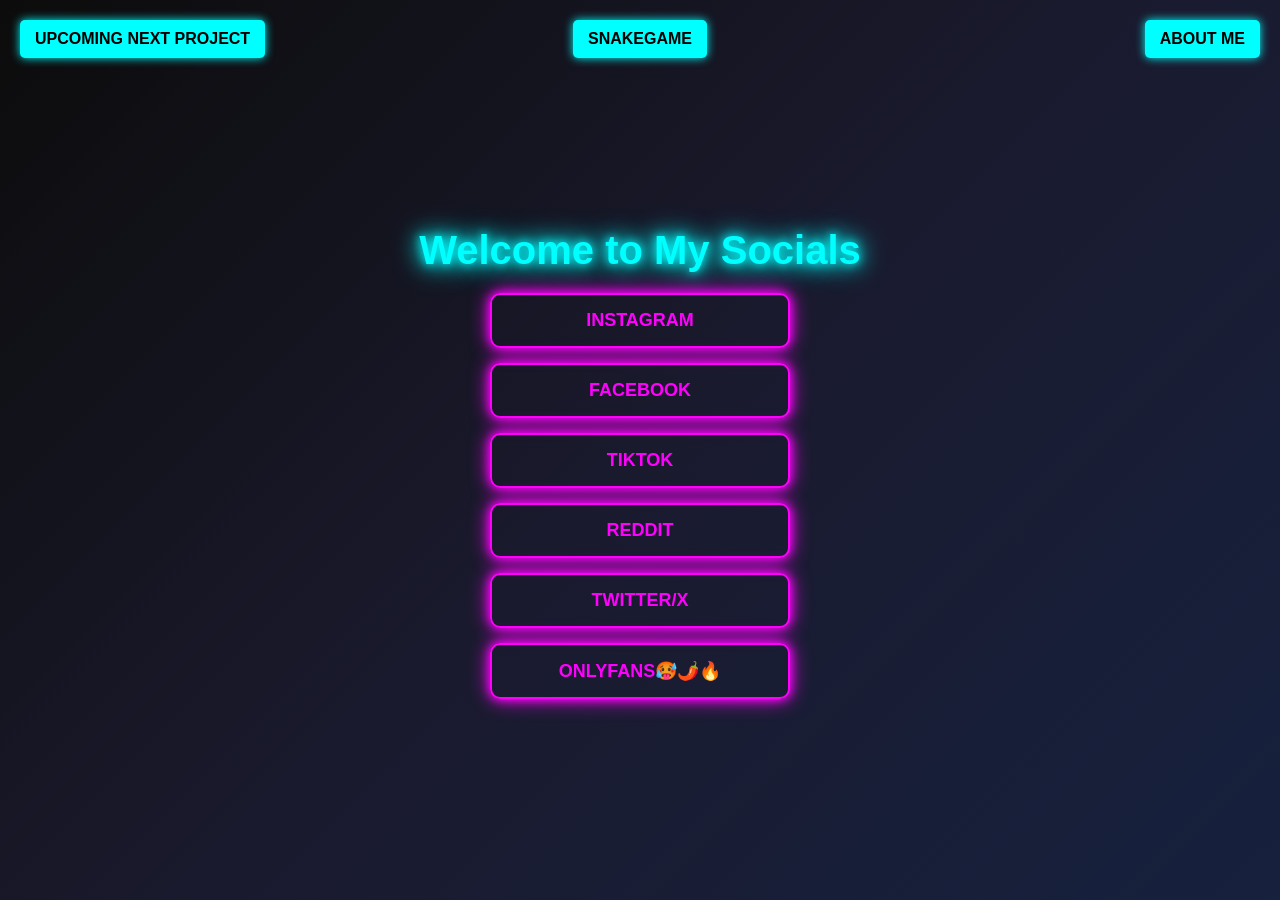
==== index.html @ 58be254b "Update index.html" ====
<html>
    <head>
        <title>Mine page</title>
        <link rel="stylesheet" href="styles.css">
    </head>
    <body>
        <a href="Upcomingnextproject.html" class="corner-btn left-btn">Upcoming next project</a>
        <a href="snakegame.html" class="corner-btn center-btn">Snakegame</a>
        <a href="About me.html" class="corner-btn right-btn">About me</a>
        <div class="container">
            <h1>Welcome to My Socials</h1>
            <div class="links">
                <a href="https://www.instagram.com/pixel_d.89/" class="social-link">Instagram</a>
                <a href="https://www.facebook.com/share/16aVFWT7z6/" class="social-link">Facebook</a>
                <a href="https://www.tiktok.com/@mr.theeviloverlord77?_r=1&_t=ZS-95VW1gerPqy" class="social-link">TikTok</a>
                <a href="https://www.reddit.com/user/epexloard/" class="social-link">Reddit</a>
                <a href="https://x.com/mreviloverloard" class="social-link">Twitter/X</a>
                <a href="haha.html" class="social-link">Onlyfans🥵🌶️🔥</a>
            </div>
        </div>
    </body>
</html>
---- styles.css ----
body {
    font-family: 'Arial', sans-serif;
    background: linear-gradient(135deg, #0c0c0c, #1a1a2e, #16213e);
    background-attachment: fixed;
    display: flex;
    justify-content: center;
    align-items: center;
    height: 100vh;
    margin: 0;
    color: #fff;
}

.container {
    text-align: center;
}

h1 {
    font-size: 2.5em;
    color: #00ffff;
    text-shadow: 0 0 10px #00ffff, 0 0 20px #00ffff, 0 0 30px #00ffff;
    margin-bottom: 20px;
}

.links {
    display: flex;
    flex-direction: column;
    gap: 15px;
    max-width: 300px;
    margin: 0 auto;
}

.social-link {
    display: block;
    padding: 15px 20px;
    background: transparent;
    color: #ff00ff;
    text-decoration: none;
    border: 2px solid #ff00ff;
    border-radius: 10px;
    font-size: 18px;
    font-weight: bold;
    text-transform: uppercase;
    transition: all 0.3s ease;
    box-shadow: 0 0 10px #ff00ff, 0 0 20px #ff00ff;
}

.social-link:hover {
    background: #ff00ff;
    color: #000;
    box-shadow: 0 0 20px #ff00ff, 0 0 40px #ff00ff, 0 0 60px #ff00ff;
    transform: scale(1.05);
}

.corner-btn {
    position: absolute;
    top: 20px;
    padding: 10px 15px;
    background: #00ffff;
    color: #000;
    border: none;
    border-radius: 5px;
    font-weight: bold;
    text-transform: uppercase;
    box-shadow: 0 0 10px #00ffff;
    cursor: pointer;
    transition: all 0.3s ease;
    text-decoration: none;
}

.left-btn {
    left: 20px;
}

.right-btn {
    right: 20px;
}

.corner-btn:hover {
    box-shadow: 0 0 20px #00ffff, 0 0 40px #00ffff;
    transform: scale(1.1);
}
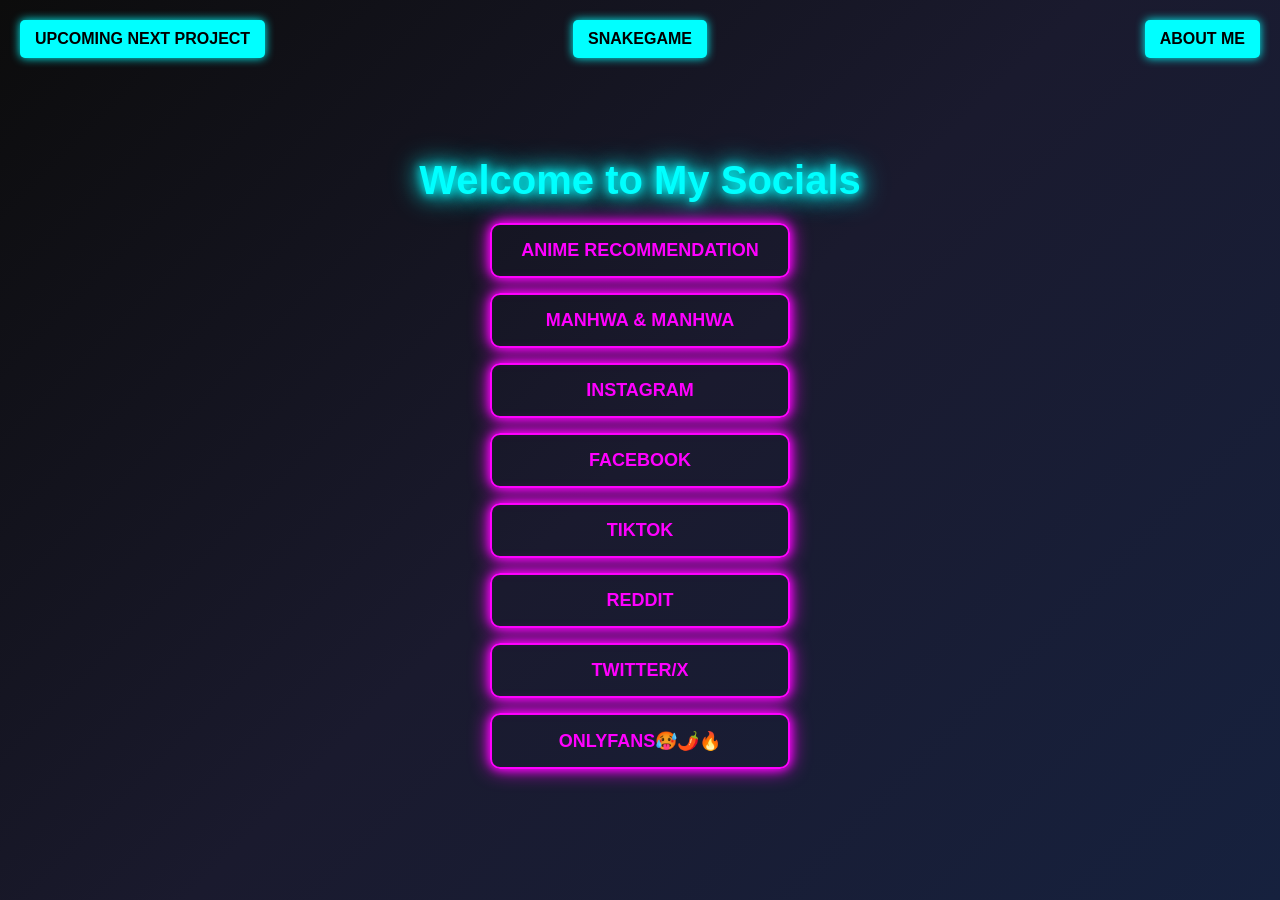
==== commit 96d9bcd1: "Update index.html" ====
--- a/index.html
+++ b/index.html
@@ -10,6 +10,8 @@
         <div class="container">
             <h1>Welcome to My Socials</h1>
             <div class="links">
+                <a href="fav anime.html" class="social-link">Anime recommendation</a>
+                <a href="Manhwa&Manhwa.html" class="social-link">Manhwa & Manhwa</a>
                 <a href="https://www.instagram.com/pixel_d.89/" class="social-link">Instagram</a>
                 <a href="https://www.facebook.com/share/16aVFWT7z6/" class="social-link">Facebook</a>
                 <a href="https://www.tiktok.com/@mr.theeviloverlord77?_r=1&_t=ZS-95VW1gerPqy" class="social-link">TikTok</a>
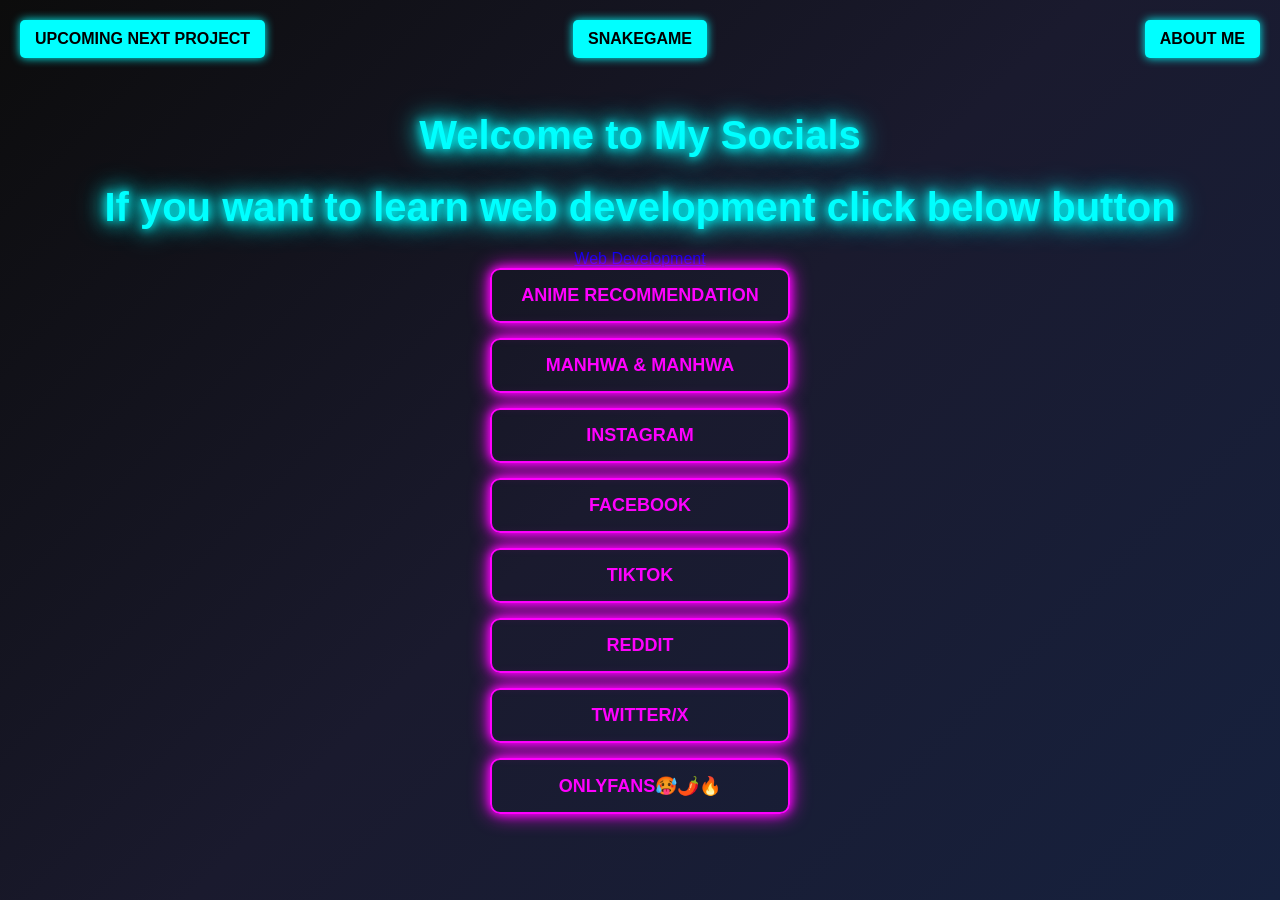
==== commit fe00b1ed: "Update index.html" ====
--- a/index.html
+++ b/index.html
@@ -9,6 +9,8 @@
         <a href="About me.html" class="corner-btn right-btn">About me</a>
         <div class="container">
             <h1>Welcome to My Socials</h1>
+            <h1>If you want to learn web development click below button</h1>
+            <a href="https://quaint-erigeron-05c.notion.site/Web-Development-14207b07f0b480189960db71a5a74158" class="web-dev-btn">Web Development</a>
             <div class="links">
                 <a href="fav anime.html" class="social-link">Anime recommendation</a>
                 <a href="Manhwa&Manhwa.html" class="social-link">Manhwa & Manhwa</a>
@@ -22,3 +24,6 @@
         </div>
     </body>
 </html>
+        </div>
+    </body>
+</html>
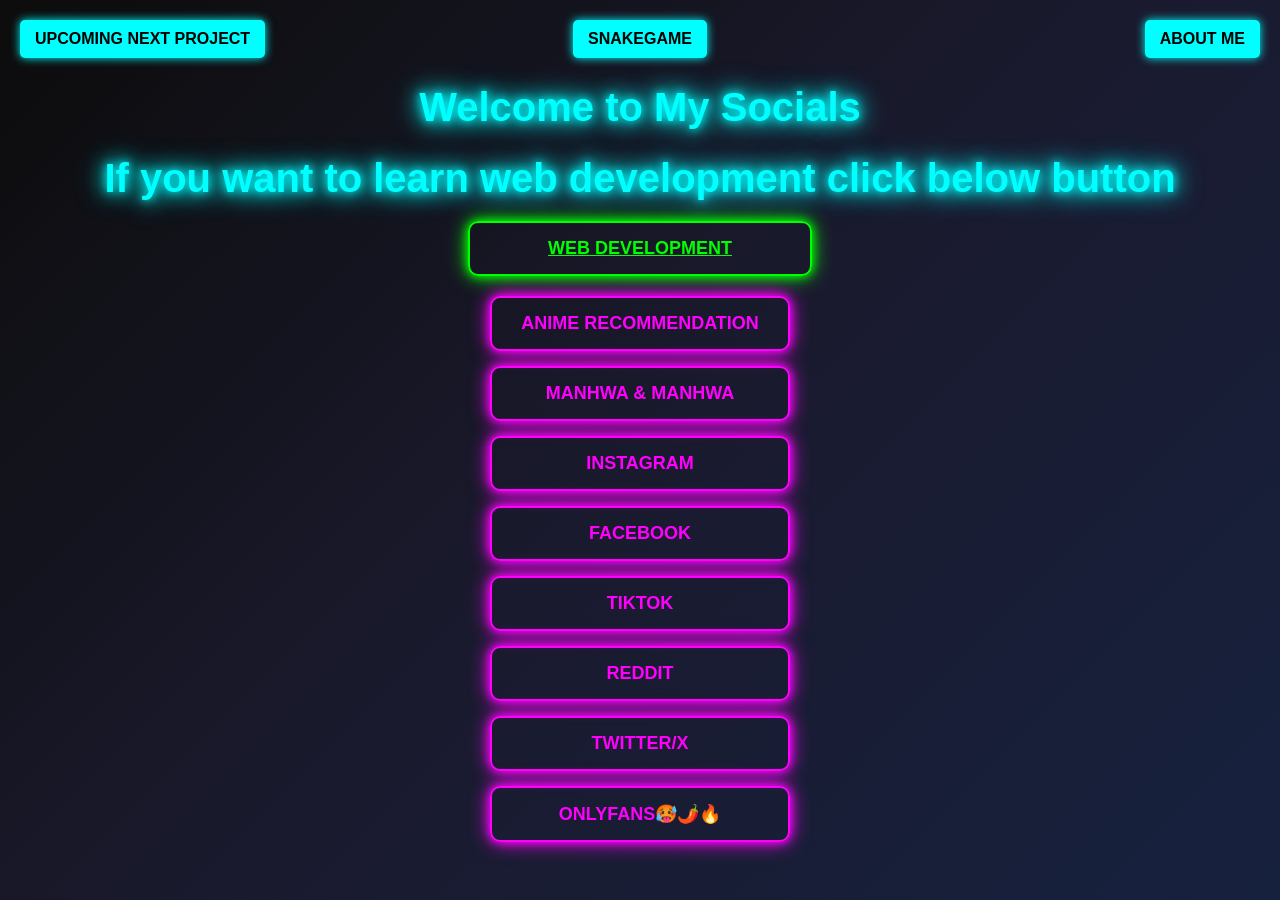
==== commit 074fec94: "Update index.html" ====
--- a/index.html
+++ b/index.html
@@ -1,5 +1,7 @@
 <html>
     <head>
+        <meta charset="UTF-8">
+        <meta name="viewport" content="width=device-width, initial-scale=1.0">
         <title>Mine page</title>
         <link rel="stylesheet" href="styles.css">
     </head>
@@ -22,8 +24,6 @@
                 <a href="haha.html" class="social-link">Onlyfans🥵🌶️🔥</a>
             </div>
         </div>
+        <script src="galaxy.js" defer></script>
     </body>
 </html>
-        </div>
-    </body>
-</html>
--- a/styles.css
+++ b/styles.css
@@ -5,13 +5,17 @@
     display: flex;
     justify-content: center;
     align-items: center;
-    height: 100vh;
+    min-height: 100vh;
     margin: 0;
     color: #fff;
+    overflow-x: hidden;
 }
 
 .container {
     text-align: center;
+    padding: 20px;
+    max-width: 1200px;
+    width: 100%;
 }
 
 h1 {
@@ -19,6 +23,30 @@
     color: #00ffff;
     text-shadow: 0 0 10px #00ffff, 0 0 20px #00ffff, 0 0 30px #00ffff;
     margin-bottom: 20px;
+}
+
+.web-dev-btn {
+    display: block;
+    padding: 15px 20px;
+    background: transparent;
+    color: #00ff00;
+    border: 2px solid #00ff00;
+    border-radius: 10px;
+    font-size: 18px;
+    font-weight: bold;
+    text-transform: uppercase;
+    transition: all 0.3s ease;
+    box-shadow: 0 0 10px #00ff00, 0 0 20px #00ff00;
+    cursor: pointer;
+    margin: 20px auto;
+    max-width: 300px;
+}
+
+.web-dev-btn:hover {
+    background: #00ff00;
+    color: #000;
+    box-shadow: 0 0 20px #00ff00, 0 0 40px #00ff00, 0 0 60px #00ff00;
+    transform: scale(1.05);
 }
 
 .links {
@@ -71,6 +99,11 @@
     left: 20px;
 }
 
+.center-btn {
+    left: 50%;
+    transform: translateX(-50%);
+}
+
 .right-btn {
     right: 20px;
 }
@@ -78,4 +111,103 @@
 .corner-btn:hover {
     box-shadow: 0 0 20px #00ffff, 0 0 40px #00ffff;
     transform: scale(1.1);
-}+}
+
+/* Mobile Responsiveness */
+@media (max-width: 768px) {
+    body {
+        padding: 10px;
+    }
+
+    .container {
+        padding: 15px;
+    }
+
+    h1 {
+        font-size: 2em;
+        margin-bottom: 15px;
+    }
+
+    .web-dev-btn {
+        padding: 12px 18px;
+        font-size: 16px;
+        margin: 15px auto;
+        max-width: 280px;
+    }
+
+    .links {
+        gap: 12px;
+        max-width: 320px;
+    }
+
+    .social-link {
+        padding: 12px 16px;
+        font-size: 16px;
+    }
+
+    .corner-btn {
+        padding: 8px 12px;
+        font-size: 0.8rem;
+        top: 15px;
+    }
+
+    .left-btn {
+        left: 15px;
+    }
+
+    .center-btn {
+        left: 50%;
+        transform: translateX(-50%);
+    }
+
+    .right-btn {
+        right: 15px;
+    }
+}
+
+@media (max-width: 480px) {
+    .container {
+        padding: 10px;
+    }
+
+    h1 {
+        font-size: 1.5em;
+        margin-bottom: 12px;
+    }
+
+    .web-dev-btn {
+        padding: 10px 15px;
+        font-size: 14px;
+        margin: 12px auto;
+        max-width: 260px;
+    }
+
+    .links {
+        gap: 10px;
+        max-width: 280px;
+    }
+
+    .social-link {
+        padding: 10px 14px;
+        font-size: 14px;
+    }
+
+    .corner-btn {
+        padding: 6px 10px;
+        font-size: 0.75rem;
+        top: 10px;
+    }
+
+    .left-btn {
+        left: 10px;
+    }
+
+    .center-btn {
+        left: 50%;
+        transform: translateX(-50%);
+    }
+
+    .right-btn {
+        right: 10px;
+    }
+}
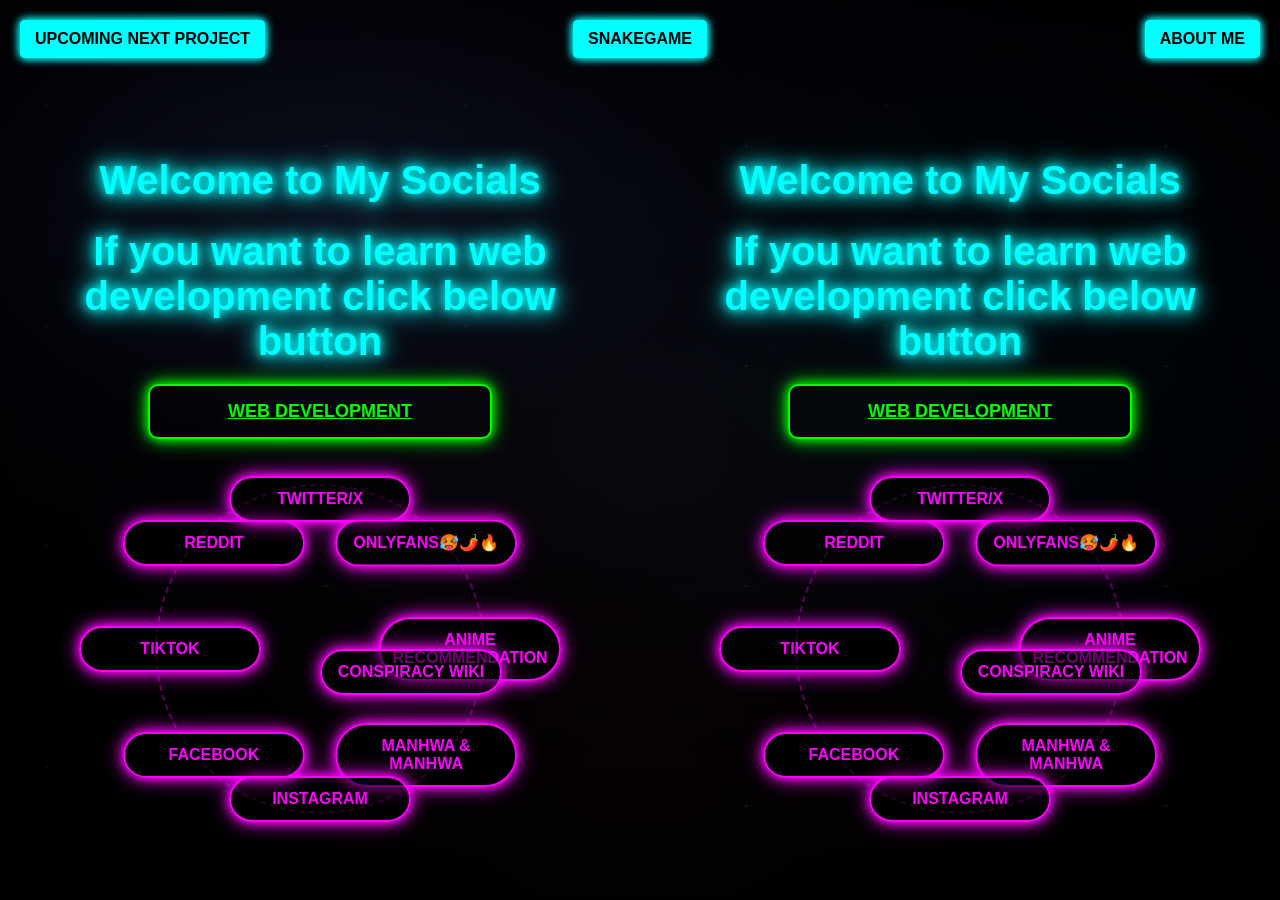
==== commit 9642e2ca: "Update index.html" ====
--- a/index.html
+++ b/index.html
@@ -22,8 +22,39 @@
                 <a href="https://www.reddit.com/user/epexloard/" class="social-link">Reddit</a>
                 <a href="https://x.com/mreviloverloard" class="social-link">Twitter/X</a>
                 <a href="haha.html" class="social-link">Onlyfans🥵🌶️🔥</a>
+                <a href="conspiracy-wiki.html" class="social-link">Conspiracy Wiki</a>
             </div>
         </div>
         <script src="galaxy.js" defer></script>
     </body>
 </html>
+<html>
+    <head>
+        <meta charset="UTF-8">
+        <meta name="viewport" content="width=device-width, initial-scale=1.0">
+        <title>Mine page</title>
+        <link rel="stylesheet" href="styles.css">
+    </head>
+    <body>
+        <a href="Upcomingnextproject.html" class="corner-btn left-btn">Upcoming next project</a>
+        <a href="snakegame.html" class="corner-btn center-btn">Snakegame</a>
+        <a href="About me.html" class="corner-btn right-btn">About me</a>
+        <div class="container">
+            <h1>Welcome to My Socials</h1>
+            <h1>If you want to learn web development click below button</h1>
+            <a href="https://quaint-erigeron-05c.notion.site/Web-Development-14207b07f0b480189960db71a5a74158" class="web-dev-btn">Web Development</a>
+            <div class="links">
+                <a href="fav anime.html" class="social-link">Anime recommendation</a>
+                <a href="Manhwa&Manhwa.html" class="social-link">Manhwa & Manhwa</a>
+                <a href="https://www.instagram.com/pixel_d.89/" class="social-link">Instagram</a>
+                <a href="https://www.facebook.com/share/16aVFWT7z6/" class="social-link">Facebook</a>
+                <a href="https://www.tiktok.com/@mr.theeviloverlord77?_r=1&_t=ZS-95VW1gerPqy" class="social-link">TikTok</a>
+                <a href="https://www.reddit.com/user/epexloard/" class="social-link">Reddit</a>
+                <a href="https://x.com/mreviloverloard" class="social-link">Twitter/X</a>
+                <a href="haha.html" class="social-link">Onlyfans🥵🌶️🔥</a>
+                <a href="conspiracy-wiki.html" class="social-link">Conspiracy Wiki</a>
+            </div>
+        </div>
+        <script src="galaxy.js" defer></script>
+    </body>
+</html>
--- a/styles.css
+++ b/styles.css
@@ -1,7 +1,13 @@
 body {
     font-family: 'Arial', sans-serif;
-    background: linear-gradient(135deg, #0c0c0c, #1a1a2e, #16213e);
-    background-attachment: fixed;
+    /* Galaxy "void" base */
+    background:
+        radial-gradient(1200px 800px at 20% 20%, rgba(110, 64, 170, 0.18), transparent 60%),
+        radial-gradient(1000px 700px at 80% 35%, rgba(28, 167, 255, 0.10), transparent 60%),
+        radial-gradient(900px 650px at 50% 85%, rgba(255, 56, 166, 0.06), transparent 65%),
+        radial-gradient(1200px 900px at 50% 50%, rgba(255, 255, 255, 0.04), transparent 55%),
+        linear-gradient(180deg, #02030a 0%, #010106 55%, #000000 100%);
+    background-size: cover;
     display: flex;
     justify-content: center;
     align-items: center;
@@ -9,13 +15,94 @@
     margin: 0;
     color: #fff;
     overflow-x: hidden;
+    position: relative;
+    isolation: isolate; /* keep galaxy layers behind content */
+}
+
+/* Parallax vars (normalized [-1..1]) updated by galaxy.js */
+:root {
+    --galaxy-x: 0;
+    --galaxy-y: 0;
+}
+
+/* Starfield layers (behind content, above the base gradient) */
+body::before,
+body::after {
+    content: "";
+    position: fixed;
+    inset: -12vmax; /* keep enough coverage without extra expense */
+    pointer-events: none;
+    z-index: -1;
+    transform: translate3d(0, 0, 0);
+}
+
+/* Small sharp stars + twinkle */
+body::before {
+    background-image:
+        radial-gradient(1px 1px at 20px 30px, rgba(255, 255, 255, 0.95), transparent 55%),
+        radial-gradient(1px 1px at 140px 60px, rgba(255, 255, 255, 0.85), transparent 55%),
+        radial-gradient(1px 1px at 260px 40px, rgba(255, 255, 255, 0.90), transparent 55%),
+        radial-gradient(1px 1px at 410px 90px, rgba(255, 255, 255, 0.85), transparent 55%);
+    background-size: 560px 280px;
+    background-repeat: repeat;
+    opacity: 0.92;
+    transform: translate3d(
+        calc(var(--galaxy-x) * 14px),
+        calc(var(--galaxy-y) * 14px),
+        0
+    );
+    animation: galaxyTwinkle 12s ease-in-out infinite;
+}
+
+/* Soft stars + nebula haze + slow drift */
+body::after {
+    background-image:
+        radial-gradient(2px 2px at 60px 80px, rgba(255, 255, 255, 0.22), transparent 60%),
+        radial-gradient(2px 2px at 200px 40px, rgba(255, 255, 255, 0.18), transparent 60%),
+        radial-gradient(700px 420px at 30% 30%, rgba(82, 155, 255, 0.08), transparent 60%),
+        radial-gradient(1200px 900px at 50% 50%, rgba(0, 0, 0, 0.55), rgba(0, 0, 0, 0.92) 75%);
+    background-size: 420px 220px, 420px 220px, auto, auto;
+    background-repeat: repeat, repeat, no-repeat, no-repeat;
+    opacity: 0.92;
+    transform: translate3d(
+        calc(var(--galaxy-x) * 16px),
+        calc(var(--galaxy-y) * 16px),
+        0
+    );
+    animation: galaxyDrift 45s linear infinite;
+}
+
+@keyframes galaxyTwinkle {
+    0% {
+        opacity: 0.75;
+        filter: brightness(0.95);
+    }
+    50% {
+        opacity: 1;
+        filter: brightness(1.25);
+    }
+    100% {
+        opacity: 0.78;
+        filter: brightness(1.0);
+    }
+}
+
+@keyframes galaxyDrift {
+    0% {
+        background-position: 0 0, 0 0, 0 0, 0 0, 0 0, 0 0, 0 0;
+    }
+    100% {
+        background-position: 220px 140px, -180px 120px, 140px -110px, 0 0, 0 0, 0 0, 0 0;
+    }
 }
 
 .container {
     text-align: center;
-    padding: 20px;
+    padding: 120px 20px 20px;
     max-width: 1200px;
     width: 100%;
+    position: relative;
+    z-index: 1;
 }
 
 h1 {
@@ -50,34 +137,70 @@
 }
 
 .links {
-    display: flex;
-    flex-direction: column;
-    gap: 15px;
-    max-width: 300px;
-    margin: 0 auto;
+    position: relative;
+    width: 380px;
+    height: 380px;
+    margin: 0 auto 30px;
+    padding: 0;
+    list-style: none;
+}
+
+.links::before {
+    content: "";
+    position: absolute;
+    inset: 25px;
+    border: 2px dashed rgba(255, 0, 255, 0.35);
+    border-radius: 50%;
+    pointer-events: none;
 }
 
 .social-link {
-    display: block;
-    padding: 15px 20px;
-    background: transparent;
+    position: absolute;
+    left: 50%;
+    top: 50%;
+    width: 150px;
+    padding: 12px 14px;
+    background: rgba(0, 0, 0, 0.55);
     color: #ff00ff;
     text-decoration: none;
     border: 2px solid #ff00ff;
-    border-radius: 10px;
-    font-size: 18px;
+    border-radius: 50px;
+    font-size: 16px;
     font-weight: bold;
     text-transform: uppercase;
     transition: all 0.3s ease;
     box-shadow: 0 0 10px #ff00ff, 0 0 20px #ff00ff;
+    display: flex;
+    align-items: center;
+    justify-content: center;
+    transform: translate(-50%, -50%) rotate(calc(45deg * var(--i))) translate(150px) rotate(calc(-45deg * var(--i)));
+    animation: orbit 22s linear infinite;
 }
 
 .social-link:hover {
     background: #ff00ff;
     color: #000;
     box-shadow: 0 0 20px #ff00ff, 0 0 40px #ff00ff, 0 0 60px #ff00ff;
-    transform: scale(1.05);
-}
+    transform: translate(-50%, -50%) rotate(calc(45deg * var(--i))) translate(150px) rotate(calc(-45deg * var(--i))) scale(1.06);
+}
+
+@keyframes orbit {
+    from {
+        transform: translate(-50%, -50%) rotate(calc(45deg * var(--i))) translate(150px) rotate(calc(-45deg * var(--i)));
+    }
+    to {
+        transform: translate(-50%, -50%) rotate(calc(45deg * var(--i) + 360deg)) translate(150px) rotate(calc(-45deg * var(--i) - 360deg));
+    }
+}
+
+.social-link:nth-child(1) { --i: 0; }
+.social-link:nth-child(2) { --i: 1; }
+.social-link:nth-child(3) { --i: 2; }
+.social-link:nth-child(4) { --i: 3; }
+.social-link:nth-child(5) { --i: 4; }
+.social-link:nth-child(6) { --i: 5; }
+.social-link:nth-child(7) { --i: 6; }
+.social-link:nth-child(8) { --i: 7; }
 
 .corner-btn {
     position: absolute;
@@ -93,6 +216,7 @@
     cursor: pointer;
     transition: all 0.3s ease;
     text-decoration: none;
+    z-index: 1;
 }
 
 .left-btn {
@@ -111,12 +235,25 @@
 .corner-btn:hover {
     box-shadow: 0 0 20px #00ffff, 0 0 40px #00ffff;
     transform: scale(1.1);
+}
+
+@media (prefers-reduced-motion: reduce) {
+    body::before,
+    body::after {
+        animation: none !important;
+        transform: none !important;
+    }
 }
 
 /* Mobile Responsiveness */
 @media (max-width: 768px) {
     body {
         padding: 10px;
+    }
+
+    body::before,
+    body::after {
+        display: none;
     }
 
     .container {
@@ -136,13 +273,16 @@
     }
 
     .links {
-        gap: 12px;
-        max-width: 320px;
+        width: 300px;
+        height: 300px;
+        margin: 0 auto 20px;
     }
 
     .social-link {
-        padding: 12px 16px;
-        font-size: 16px;
+        width: 120px;
+        padding: 10px 12px;
+        font-size: 15px;
+        transform: translate(-50%, -50%) rotate(calc(45deg * var(--i))) translate(110px) rotate(calc(-45deg * var(--i)));
     }
 
     .corner-btn {
@@ -183,13 +323,16 @@
     }
 
     .links {
-        gap: 10px;
-        max-width: 280px;
+        width: 260px;
+        height: 260px;
+        margin: 0 auto 18px;
     }
 
     .social-link {
-        padding: 10px 14px;
-        font-size: 14px;
+        width: 110px;
+        padding: 8px 10px;
+        font-size: 13px;
+        transform: translate(-50%, -50%) rotate(calc(45deg * var(--i))) translate(100px) rotate(calc(-45deg * var(--i)));
     }
 
     .corner-btn {
--- a/styles.css
+++ b/styles.css
@@ -1,7 +1,13 @@
 body {
     font-family: 'Arial', sans-serif;
-    background: linear-gradient(135deg, #0c0c0c, #1a1a2e, #16213e);
-    background-attachment: fixed;
+    /* Galaxy "void" base */
+    background:
+        radial-gradient(1200px 800px at 20% 20%, rgba(110, 64, 170, 0.18), transparent 60%),
+        radial-gradient(1000px 700px at 80% 35%, rgba(28, 167, 255, 0.10), transparent 60%),
+        radial-gradient(900px 650px at 50% 85%, rgba(255, 56, 166, 0.06), transparent 65%),
+        radial-gradient(1200px 900px at 50% 50%, rgba(255, 255, 255, 0.04), transparent 55%),
+        linear-gradient(180deg, #02030a 0%, #010106 55%, #000000 100%);
+    background-size: cover;
     display: flex;
     justify-content: center;
     align-items: center;
@@ -9,13 +15,94 @@
     margin: 0;
     color: #fff;
     overflow-x: hidden;
+    position: relative;
+    isolation: isolate; /* keep galaxy layers behind content */
+}
+
+/* Parallax vars (normalized [-1..1]) updated by galaxy.js */
+:root {
+    --galaxy-x: 0;
+    --galaxy-y: 0;
+}
+
+/* Starfield layers (behind content, above the base gradient) */
+body::before,
+body::after {
+    content: "";
+    position: fixed;
+    inset: -12vmax; /* keep enough coverage without extra expense */
+    pointer-events: none;
+    z-index: -1;
+    transform: translate3d(0, 0, 0);
+}
+
+/* Small sharp stars + twinkle */
+body::before {
+    background-image:
+        radial-gradient(1px 1px at 20px 30px, rgba(255, 255, 255, 0.95), transparent 55%),
+        radial-gradient(1px 1px at 140px 60px, rgba(255, 255, 255, 0.85), transparent 55%),
+        radial-gradient(1px 1px at 260px 40px, rgba(255, 255, 255, 0.90), transparent 55%),
+        radial-gradient(1px 1px at 410px 90px, rgba(255, 255, 255, 0.85), transparent 55%);
+    background-size: 560px 280px;
+    background-repeat: repeat;
+    opacity: 0.92;
+    transform: translate3d(
+        calc(var(--galaxy-x) * 14px),
+        calc(var(--galaxy-y) * 14px),
+        0
+    );
+    animation: galaxyTwinkle 12s ease-in-out infinite;
+}
+
+/* Soft stars + nebula haze + slow drift */
+body::after {
+    background-image:
+        radial-gradient(2px 2px at 60px 80px, rgba(255, 255, 255, 0.22), transparent 60%),
+        radial-gradient(2px 2px at 200px 40px, rgba(255, 255, 255, 0.18), transparent 60%),
+        radial-gradient(700px 420px at 30% 30%, rgba(82, 155, 255, 0.08), transparent 60%),
+        radial-gradient(1200px 900px at 50% 50%, rgba(0, 0, 0, 0.55), rgba(0, 0, 0, 0.92) 75%);
+    background-size: 420px 220px, 420px 220px, auto, auto;
+    background-repeat: repeat, repeat, no-repeat, no-repeat;
+    opacity: 0.92;
+    transform: translate3d(
+        calc(var(--galaxy-x) * 16px),
+        calc(var(--galaxy-y) * 16px),
+        0
+    );
+    animation: galaxyDrift 45s linear infinite;
+}
+
+@keyframes galaxyTwinkle {
+    0% {
+        opacity: 0.75;
+        filter: brightness(0.95);
+    }
+    50% {
+        opacity: 1;
+        filter: brightness(1.25);
+    }
+    100% {
+        opacity: 0.78;
+        filter: brightness(1.0);
+    }
+}
+
+@keyframes galaxyDrift {
+    0% {
+        background-position: 0 0, 0 0, 0 0, 0 0, 0 0, 0 0, 0 0;
+    }
+    100% {
+        background-position: 220px 140px, -180px 120px, 140px -110px, 0 0, 0 0, 0 0, 0 0;
+    }
 }
 
 .container {
     text-align: center;
-    padding: 20px;
+    padding: 120px 20px 20px;
     max-width: 1200px;
     width: 100%;
+    position: relative;
+    z-index: 1;
 }
 
 h1 {
@@ -50,34 +137,70 @@
 }
 
 .links {
-    display: flex;
-    flex-direction: column;
-    gap: 15px;
-    max-width: 300px;
-    margin: 0 auto;
+    position: relative;
+    width: 380px;
+    height: 380px;
+    margin: 0 auto 30px;
+    padding: 0;
+    list-style: none;
+}
+
+.links::before {
+    content: "";
+    position: absolute;
+    inset: 25px;
+    border: 2px dashed rgba(255, 0, 255, 0.35);
+    border-radius: 50%;
+    pointer-events: none;
 }
 
 .social-link {
-    display: block;
-    padding: 15px 20px;
-    background: transparent;
+    position: absolute;
+    left: 50%;
+    top: 50%;
+    width: 150px;
+    padding: 12px 14px;
+    background: rgba(0, 0, 0, 0.55);
     color: #ff00ff;
     text-decoration: none;
     border: 2px solid #ff00ff;
-    border-radius: 10px;
-    font-size: 18px;
+    border-radius: 50px;
+    font-size: 16px;
     font-weight: bold;
     text-transform: uppercase;
     transition: all 0.3s ease;
     box-shadow: 0 0 10px #ff00ff, 0 0 20px #ff00ff;
+    display: flex;
+    align-items: center;
+    justify-content: center;
+    transform: translate(-50%, -50%) rotate(calc(45deg * var(--i))) translate(150px) rotate(calc(-45deg * var(--i)));
+    animation: orbit 22s linear infinite;
 }
 
 .social-link:hover {
     background: #ff00ff;
     color: #000;
     box-shadow: 0 0 20px #ff00ff, 0 0 40px #ff00ff, 0 0 60px #ff00ff;
-    transform: scale(1.05);
-}
+    transform: translate(-50%, -50%) rotate(calc(45deg * var(--i))) translate(150px) rotate(calc(-45deg * var(--i))) scale(1.06);
+}
+
+@keyframes orbit {
+    from {
+        transform: translate(-50%, -50%) rotate(calc(45deg * var(--i))) translate(150px) rotate(calc(-45deg * var(--i)));
+    }
+    to {
+        transform: translate(-50%, -50%) rotate(calc(45deg * var(--i) + 360deg)) translate(150px) rotate(calc(-45deg * var(--i) - 360deg));
+    }
+}
+
+.social-link:nth-child(1) { --i: 0; }
+.social-link:nth-child(2) { --i: 1; }
+.social-link:nth-child(3) { --i: 2; }
+.social-link:nth-child(4) { --i: 3; }
+.social-link:nth-child(5) { --i: 4; }
+.social-link:nth-child(6) { --i: 5; }
+.social-link:nth-child(7) { --i: 6; }
+.social-link:nth-child(8) { --i: 7; }
 
 .corner-btn {
     position: absolute;
@@ -93,6 +216,7 @@
     cursor: pointer;
     transition: all 0.3s ease;
     text-decoration: none;
+    z-index: 1;
 }
 
 .left-btn {
@@ -111,12 +235,25 @@
 .corner-btn:hover {
     box-shadow: 0 0 20px #00ffff, 0 0 40px #00ffff;
     transform: scale(1.1);
+}
+
+@media (prefers-reduced-motion: reduce) {
+    body::before,
+    body::after {
+        animation: none !important;
+        transform: none !important;
+    }
 }
 
 /* Mobile Responsiveness */
 @media (max-width: 768px) {
     body {
         padding: 10px;
+    }
+
+    body::before,
+    body::after {
+        display: none;
     }
 
     .container {
@@ -136,13 +273,16 @@
     }
 
     .links {
-        gap: 12px;
-        max-width: 320px;
+        width: 300px;
+        height: 300px;
+        margin: 0 auto 20px;
     }
 
     .social-link {
-        padding: 12px 16px;
-        font-size: 16px;
+        width: 120px;
+        padding: 10px 12px;
+        font-size: 15px;
+        transform: translate(-50%, -50%) rotate(calc(45deg * var(--i))) translate(110px) rotate(calc(-45deg * var(--i)));
     }
 
     .corner-btn {
@@ -183,13 +323,16 @@
     }
 
     .links {
-        gap: 10px;
-        max-width: 280px;
+        width: 260px;
+        height: 260px;
+        margin: 0 auto 18px;
     }
 
     .social-link {
-        padding: 10px 14px;
-        font-size: 14px;
+        width: 110px;
+        padding: 8px 10px;
+        font-size: 13px;
+        transform: translate(-50%, -50%) rotate(calc(45deg * var(--i))) translate(100px) rotate(calc(-45deg * var(--i)));
     }
 
     .corner-btn {
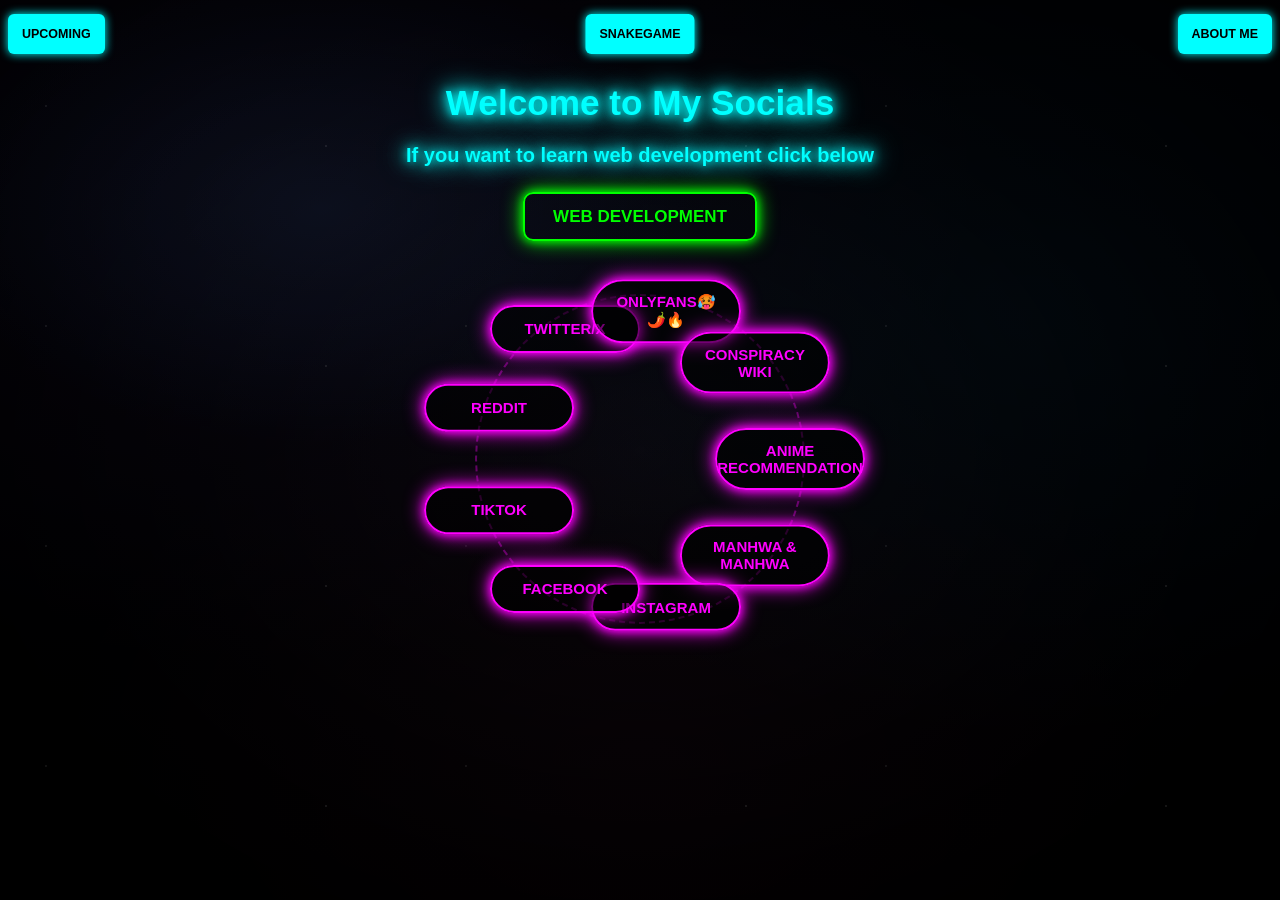
==== commit 9b3fed9c: "Update index.html" ====
--- a/index.html
+++ b/index.html
@@ -1,21 +1,21 @@
 <html>
     <head>
         <meta charset="UTF-8">
-        <meta name="viewport" content="width=device-width, initial-scale=1.0">
+        <meta name="viewport" content="width=device-width, initial-scale=1.0, maximum-scale=1.0">
         <title>Mine page</title>
         <link rel="stylesheet" href="styles.css">
     </head>
     <body>
-        <a href="Upcomingnextproject.html" class="corner-btn left-btn">Upcoming next project</a>
+        <a href="Upcomingnextproject.html" class="corner-btn left-btn">Upcoming</a>
         <a href="snakegame.html" class="corner-btn center-btn">Snakegame</a>
         <a href="About me.html" class="corner-btn right-btn">About me</a>
         <div class="container">
             <h1>Welcome to My Socials</h1>
-            <h1>If you want to learn web development click below button</h1>
+            <h1>If you want to learn web development click below</h1>
             <a href="https://quaint-erigeron-05c.notion.site/Web-Development-14207b07f0b480189960db71a5a74158" class="web-dev-btn">Web Development</a>
             <div class="links">
                 <a href="fav anime.html" class="social-link">Anime recommendation</a>
-                <a href="Manhwa&Manhwa.html" class="social-link">Manhwa & Manhwa</a>
+                <a href="Manhwa&Manhwa.html" class="social-link">Manhwa &amp; Manhwa</a>
                 <a href="https://www.instagram.com/pixel_d.89/" class="social-link">Instagram</a>
                 <a href="https://www.facebook.com/share/16aVFWT7z6/" class="social-link">Facebook</a>
                 <a href="https://www.tiktok.com/@mr.theeviloverlord77?_r=1&_t=ZS-95VW1gerPqy" class="social-link">TikTok</a>
@@ -28,33 +28,3 @@
         <script src="galaxy.js" defer></script>
     </body>
 </html>
-<html>
-    <head>
-        <meta charset="UTF-8">
-        <meta name="viewport" content="width=device-width, initial-scale=1.0">
-        <title>Mine page</title>
-        <link rel="stylesheet" href="styles.css">
-    </head>
-    <body>
-        <a href="Upcomingnextproject.html" class="corner-btn left-btn">Upcoming next project</a>
-        <a href="snakegame.html" class="corner-btn center-btn">Snakegame</a>
-        <a href="About me.html" class="corner-btn right-btn">About me</a>
-        <div class="container">
-            <h1>Welcome to My Socials</h1>
-            <h1>If you want to learn web development click below button</h1>
-            <a href="https://quaint-erigeron-05c.notion.site/Web-Development-14207b07f0b480189960db71a5a74158" class="web-dev-btn">Web Development</a>
-            <div class="links">
-                <a href="fav anime.html" class="social-link">Anime recommendation</a>
-                <a href="Manhwa&Manhwa.html" class="social-link">Manhwa & Manhwa</a>
-                <a href="https://www.instagram.com/pixel_d.89/" class="social-link">Instagram</a>
-                <a href="https://www.facebook.com/share/16aVFWT7z6/" class="social-link">Facebook</a>
-                <a href="https://www.tiktok.com/@mr.theeviloverlord77?_r=1&_t=ZS-95VW1gerPqy" class="social-link">TikTok</a>
-                <a href="https://www.reddit.com/user/epexloard/" class="social-link">Reddit</a>
-                <a href="https://x.com/mreviloverloard" class="social-link">Twitter/X</a>
-                <a href="haha.html" class="social-link">Onlyfans🥵🌶️🔥</a>
-                <a href="conspiracy-wiki.html" class="social-link">Conspiracy Wiki</a>
-            </div>
-        </div>
-        <script src="galaxy.js" defer></script>
-    </body>
-</html>
--- a/styles.css
+++ b/styles.css
@@ -1,132 +1,176 @@
+/* ===== BASE RESET & FONT ===== */
+*, *::before, *::after {
+    box-sizing: border-box;
+}
+
+html, body {
+    margin: 0;
+    padding: 0;
+    width: 100%;
+    overflow-x: hidden; /* Prevent horizontal scroll / doubling */
+}
+
 body {
     font-family: 'Arial', sans-serif;
-    /* Galaxy "void" base */
     background:
         radial-gradient(1200px 800px at 20% 20%, rgba(110, 64, 170, 0.18), transparent 60%),
         radial-gradient(1000px 700px at 80% 35%, rgba(28, 167, 255, 0.10), transparent 60%),
         radial-gradient(900px 650px at 50% 85%, rgba(255, 56, 166, 0.06), transparent 65%),
         radial-gradient(1200px 900px at 50% 50%, rgba(255, 255, 255, 0.04), transparent 55%),
         linear-gradient(180deg, #02030a 0%, #010106 55%, #000000 100%);
+    background-attachment: fixed;
     background-size: cover;
-    display: flex;
-    justify-content: center;
-    align-items: center;
     min-height: 100vh;
-    margin: 0;
     color: #fff;
-    overflow-x: hidden;
     position: relative;
-    isolation: isolate; /* keep galaxy layers behind content */
-}
-
-/* Parallax vars (normalized [-1..1]) updated by galaxy.js */
+    isolation: isolate;
+}
+
+/* ===== PARALLAX VARS ===== */
 :root {
     --galaxy-x: 0;
     --galaxy-y: 0;
 }
 
-/* Starfield layers (behind content, above the base gradient) */
-body::before,
-body::after {
-    content: "";
+/* ===== STARFIELD (desktop only) ===== */
+@media (min-width: 769px) {
+    body::before,
+    body::after {
+        content: "";
+        position: fixed;
+        inset: -12vmax;
+        pointer-events: none;
+        z-index: -1;
+        transform: translate3d(0, 0, 0);
+    }
+
+    body::before {
+        background-image:
+            radial-gradient(1px 1px at 20px 30px, rgba(255,255,255,0.95), transparent 55%),
+            radial-gradient(1px 1px at 140px 60px, rgba(255,255,255,0.85), transparent 55%),
+            radial-gradient(1px 1px at 260px 40px, rgba(255,255,255,0.90), transparent 55%),
+            radial-gradient(1px 1px at 410px 90px, rgba(255,255,255,0.85), transparent 55%);
+        background-size: 560px 280px;
+        background-repeat: repeat;
+        opacity: 0.92;
+        transform: translate3d(
+            calc(var(--galaxy-x) * 14px),
+            calc(var(--galaxy-y) * 14px),
+            0
+        );
+        animation: galaxyTwinkle 12s ease-in-out infinite;
+    }
+
+    body::after {
+        background-image:
+            radial-gradient(2px 2px at 60px 80px, rgba(255,255,255,0.22), transparent 60%),
+            radial-gradient(2px 2px at 200px 40px, rgba(255,255,255,0.18), transparent 60%),
+            radial-gradient(700px 420px at 30% 30%, rgba(82,155,255,0.08), transparent 60%),
+            radial-gradient(1200px 900px at 50% 50%, rgba(0,0,0,0.55), rgba(0,0,0,0.92) 75%);
+        background-size: 420px 220px, 420px 220px, auto, auto;
+        background-repeat: repeat, repeat, no-repeat, no-repeat;
+        opacity: 0.92;
+        transform: translate3d(
+            calc(var(--galaxy-x) * 16px),
+            calc(var(--galaxy-y) * 16px),
+            0
+        );
+        animation: galaxyDrift 45s linear infinite;
+    }
+}
+
+@keyframes galaxyTwinkle {
+    0%   { opacity: 0.75; filter: brightness(0.95); }
+    50%  { opacity: 1;    filter: brightness(1.25); }
+    100% { opacity: 0.78; filter: brightness(1.0);  }
+}
+
+@keyframes galaxyDrift {
+    0%   { background-position: 0 0, 0 0, 0 0, 0 0; }
+    100% { background-position: 220px 140px, -180px 120px, 140px -110px, 0 0; }
+}
+
+@media (prefers-reduced-motion: reduce) {
+    body::before, body::after { animation: none !important; transform: none !important; }
+    .social-link { animation: none !important; }
+}
+
+/* ===== CORNER BUTTONS (top nav) ===== */
+.corner-btn {
     position: fixed;
-    inset: -12vmax; /* keep enough coverage without extra expense */
-    pointer-events: none;
-    z-index: -1;
-    transform: translate3d(0, 0, 0);
-}
-
-/* Small sharp stars + twinkle */
-body::before {
-    background-image:
-        radial-gradient(1px 1px at 20px 30px, rgba(255, 255, 255, 0.95), transparent 55%),
-        radial-gradient(1px 1px at 140px 60px, rgba(255, 255, 255, 0.85), transparent 55%),
-        radial-gradient(1px 1px at 260px 40px, rgba(255, 255, 255, 0.90), transparent 55%),
-        radial-gradient(1px 1px at 410px 90px, rgba(255, 255, 255, 0.85), transparent 55%);
-    background-size: 560px 280px;
-    background-repeat: repeat;
-    opacity: 0.92;
-    transform: translate3d(
-        calc(var(--galaxy-x) * 14px),
-        calc(var(--galaxy-y) * 14px),
-        0
-    );
-    animation: galaxyTwinkle 12s ease-in-out infinite;
-}
-
-/* Soft stars + nebula haze + slow drift */
-body::after {
-    background-image:
-        radial-gradient(2px 2px at 60px 80px, rgba(255, 255, 255, 0.22), transparent 60%),
-        radial-gradient(2px 2px at 200px 40px, rgba(255, 255, 255, 0.18), transparent 60%),
-        radial-gradient(700px 420px at 30% 30%, rgba(82, 155, 255, 0.08), transparent 60%),
-        radial-gradient(1200px 900px at 50% 50%, rgba(0, 0, 0, 0.55), rgba(0, 0, 0, 0.92) 75%);
-    background-size: 420px 220px, 420px 220px, auto, auto;
-    background-repeat: repeat, repeat, no-repeat, no-repeat;
-    opacity: 0.92;
-    transform: translate3d(
-        calc(var(--galaxy-x) * 16px),
-        calc(var(--galaxy-y) * 16px),
-        0
-    );
-    animation: galaxyDrift 45s linear infinite;
-}
-
-@keyframes galaxyTwinkle {
-    0% {
-        opacity: 0.75;
-        filter: brightness(0.95);
-    }
-    50% {
-        opacity: 1;
-        filter: brightness(1.25);
-    }
-    100% {
-        opacity: 0.78;
-        filter: brightness(1.0);
-    }
-}
-
-@keyframes galaxyDrift {
-    0% {
-        background-position: 0 0, 0 0, 0 0, 0 0, 0 0, 0 0, 0 0;
-    }
-    100% {
-        background-position: 220px 140px, -180px 120px, 140px -110px, 0 0, 0 0, 0 0, 0 0;
-    }
-}
-
+    top: 14px;
+    padding: 9px 14px;
+    background: #00ffff;
+    color: #000;
+    border: none;
+    border-radius: 6px;
+    font-weight: bold;
+    font-size: 0.78rem;
+    text-transform: uppercase;
+    box-shadow: 0 0 10px #00ffff;
+    cursor: pointer;
+    transition: box-shadow 0.3s, transform 0.3s;
+    text-decoration: none;
+    white-space: nowrap;
+    z-index: 100;
+    min-height: 40px;
+    display: flex;
+    align-items: center;
+}
+
+.corner-btn:hover {
+    box-shadow: 0 0 20px #00ffff, 0 0 40px #00ffff;
+    transform: scale(1.08);
+}
+
+.left-btn   { left: 8px; }
+.center-btn { left: 50%; transform: translateX(-50%); }
+.center-btn:hover { transform: translateX(-50%) scale(1.08); }
+.right-btn  { right: 8px; }
+
+/* ===== MAIN CONTAINER ===== */
 .container {
     text-align: center;
-    padding: 120px 20px 20px;
-    max-width: 1200px;
+    padding: 80px 16px 40px;
+    max-width: 900px;
     width: 100%;
+    margin: 0 auto;
     position: relative;
     z-index: 1;
 }
 
+/* ===== HEADINGS ===== */
 h1 {
-    font-size: 2.5em;
+    font-size: 2.2em;
     color: #00ffff;
     text-shadow: 0 0 10px #00ffff, 0 0 20px #00ffff, 0 0 30px #00ffff;
-    margin-bottom: 20px;
-}
-
+    margin: 0 0 16px;
+    line-height: 1.3;
+}
+
+h1:last-of-type {
+    font-size: 1.25em;
+    margin-bottom: 10px;
+}
+
+/* ===== WEB DEV BUTTON ===== */
 .web-dev-btn {
-    display: block;
-    padding: 15px 20px;
+    display: inline-block;
+    padding: 14px 28px;
     background: transparent;
     color: #00ff00;
     border: 2px solid #00ff00;
     border-radius: 10px;
-    font-size: 18px;
+    font-size: 17px;
     font-weight: bold;
     text-transform: uppercase;
+    text-decoration: none;
     transition: all 0.3s ease;
     box-shadow: 0 0 10px #00ff00, 0 0 20px #00ff00;
     cursor: pointer;
-    margin: 20px auto;
-    max-width: 300px;
+    margin: 14px auto 28px;
+    min-height: 48px;
+    line-height: 1;
 }
 
 .web-dev-btn:hover {
@@ -136,221 +180,164 @@
     transform: scale(1.05);
 }
 
-.links {
-    position: relative;
-    width: 380px;
-    height: 380px;
-    margin: 0 auto 30px;
-    padding: 0;
-    list-style: none;
-}
-
-.links::before {
-    content: "";
-    position: absolute;
-    inset: 25px;
-    border: 2px dashed rgba(255, 0, 255, 0.35);
-    border-radius: 50%;
-    pointer-events: none;
-}
-
-.social-link {
-    position: absolute;
-    left: 50%;
-    top: 50%;
-    width: 150px;
-    padding: 12px 14px;
-    background: rgba(0, 0, 0, 0.55);
-    color: #ff00ff;
-    text-decoration: none;
-    border: 2px solid #ff00ff;
-    border-radius: 50px;
-    font-size: 16px;
-    font-weight: bold;
-    text-transform: uppercase;
-    transition: all 0.3s ease;
-    box-shadow: 0 0 10px #ff00ff, 0 0 20px #ff00ff;
-    display: flex;
-    align-items: center;
-    justify-content: center;
-    transform: translate(-50%, -50%) rotate(calc(45deg * var(--i))) translate(150px) rotate(calc(-45deg * var(--i)));
-    animation: orbit 22s linear infinite;
-}
-
-.social-link:hover {
-    background: #ff00ff;
-    color: #000;
-    box-shadow: 0 0 20px #ff00ff, 0 0 40px #ff00ff, 0 0 60px #ff00ff;
-    transform: translate(-50%, -50%) rotate(calc(45deg * var(--i))) translate(150px) rotate(calc(-45deg * var(--i))) scale(1.06);
-}
-
-@keyframes orbit {
-    from {
-        transform: translate(-50%, -50%) rotate(calc(45deg * var(--i))) translate(150px) rotate(calc(-45deg * var(--i)));
-    }
-    to {
-        transform: translate(-50%, -50%) rotate(calc(45deg * var(--i) + 360deg)) translate(150px) rotate(calc(-45deg * var(--i) - 360deg));
-    }
-}
-
-.social-link:nth-child(1) { --i: 0; }
-.social-link:nth-child(2) { --i: 1; }
-.social-link:nth-child(3) { --i: 2; }
-.social-link:nth-child(4) { --i: 3; }
-.social-link:nth-child(5) { --i: 4; }
-.social-link:nth-child(6) { --i: 5; }
-.social-link:nth-child(7) { --i: 6; }
-.social-link:nth-child(8) { --i: 7; }
-
-.corner-btn {
-    position: absolute;
-    top: 20px;
-    padding: 10px 15px;
-    background: #00ffff;
-    color: #000;
-    border: none;
-    border-radius: 5px;
-    font-weight: bold;
-    text-transform: uppercase;
-    box-shadow: 0 0 10px #00ffff;
-    cursor: pointer;
-    transition: all 0.3s ease;
-    text-decoration: none;
-    z-index: 1;
-}
-
-.left-btn {
-    left: 20px;
-}
-
-.center-btn {
-    left: 50%;
-    transform: translateX(-50%);
-}
-
-.right-btn {
-    right: 20px;
-}
-
-.corner-btn:hover {
-    box-shadow: 0 0 20px #00ffff, 0 0 40px #00ffff;
-    transform: scale(1.1);
-}
-
-@media (prefers-reduced-motion: reduce) {
-    body::before,
-    body::after {
+/* ===== ORBIT LAYOUT (desktop) ===== */
+@media (min-width: 769px) {
+    .links {
+        position: relative;
+        width: 380px;
+        height: 380px;
+        margin: 0 auto 30px;
+        padding: 0;
+        list-style: none;
+    }
+
+    .links::before {
+        content: "";
+        position: absolute;
+        inset: 25px;
+        border: 2px dashed rgba(255, 0, 255, 0.35);
+        border-radius: 50%;
+        pointer-events: none;
+    }
+
+    .social-link {
+        position: absolute;
+        left: 50%;
+        top: 50%;
+        width: 150px;
+        padding: 12px 14px;
+        background: rgba(0, 0, 0, 0.55);
+        color: #ff00ff;
+        text-decoration: none;
+        border: 2px solid #ff00ff;
+        border-radius: 50px;
+        font-size: 15px;
+        font-weight: bold;
+        text-transform: uppercase;
+        transition: all 0.3s ease;
+        box-shadow: 0 0 10px #ff00ff, 0 0 20px #ff00ff;
+        display: flex;
+        align-items: center;
+        justify-content: center;
+        text-align: center;
+        transform: translate(-50%, -50%) rotate(calc(40deg * var(--i))) translate(150px) rotate(calc(-40deg * var(--i)));
+        animation: orbit 22s linear infinite;
+        min-height: 48px;
+    }
+
+    .social-link:hover {
+        background: #ff00ff;
+        color: #000;
+        box-shadow: 0 0 20px #ff00ff, 0 0 40px #ff00ff, 0 0 60px #ff00ff;
+        transform: translate(-50%, -50%) rotate(calc(40deg * var(--i))) translate(150px) rotate(calc(-40deg * var(--i))) scale(1.06);
+    }
+
+    @keyframes orbit {
+        from { transform: translate(-50%, -50%) rotate(calc(40deg * var(--i))) translate(150px) rotate(calc(-40deg * var(--i))); }
+        to   { transform: translate(-50%, -50%) rotate(calc(40deg * var(--i) + 360deg)) translate(150px) rotate(calc(-40deg * var(--i) - 360deg)); }
+    }
+
+    .social-link:nth-child(1) { --i: 0; }
+    .social-link:nth-child(2) { --i: 1; }
+    .social-link:nth-child(3) { --i: 2; }
+    .social-link:nth-child(4) { --i: 3; }
+    .social-link:nth-child(5) { --i: 4; }
+    .social-link:nth-child(6) { --i: 5; }
+    .social-link:nth-child(7) { --i: 6; }
+    .social-link:nth-child(8) { --i: 7; }
+    .social-link:nth-child(9) { --i: 8; }
+}
+
+/* ===== GRID LAYOUT (mobile) ===== */
+@media (max-width: 768px) {
+    .container {
+        padding: 72px 12px 30px;
+    }
+
+    h1 {
+        font-size: 1.7em;
+    }
+
+    h1:last-of-type {
+        font-size: 1.05em;
+    }
+
+    .web-dev-btn {
+        font-size: 15px;
+        padding: 12px 20px;
+        margin: 12px auto 20px;
+        display: block;
+        max-width: 280px;
+    }
+
+    .links {
+        display: grid;
+        grid-template-columns: repeat(2, 1fr);
+        gap: 10px;
+        width: 100%;
+        max-width: 400px;
+        margin: 0 auto 20px;
+        padding: 0;
+        list-style: none;
+        height: auto !important;
+    }
+
+    .links::before {
+        display: none;
+    }
+
+    .social-link {
+        position: static !important;
+        width: 100% !important;
+        transform: none !important;
         animation: none !important;
-        transform: none !important;
-    }
-}
-
-/* Mobile Responsiveness */
-@media (max-width: 768px) {
-    body {
-        padding: 10px;
-    }
-
-    body::before,
-    body::after {
-        display: none;
-    }
-
-    .container {
-        padding: 15px;
-    }
-
-    h1 {
-        font-size: 2em;
-        margin-bottom: 15px;
-    }
-
-    .web-dev-btn {
-        padding: 12px 18px;
-        font-size: 16px;
-        margin: 15px auto;
+        padding: 12px 10px;
+        background: rgba(0, 0, 0, 0.55);
+        color: #ff00ff;
+        text-decoration: none;
+        border: 2px solid #ff00ff;
+        border-radius: 12px;
+        font-size: 13px;
+        font-weight: bold;
+        text-transform: uppercase;
+        box-shadow: 0 0 8px #ff00ff, 0 0 16px #ff00ff;
+        display: flex;
+        align-items: center;
+        justify-content: center;
+        text-align: center;
+        min-height: 52px;
+        transition: all 0.25s ease;
+    }
+
+    .social-link:active,
+    .social-link:hover {
+        background: #ff00ff;
+        color: #000;
+        box-shadow: 0 0 20px #ff00ff, 0 0 40px #ff00ff;
+    }
+
+    .corner-btn {
+        font-size: 0.68rem;
+        padding: 7px 9px;
+        top: 10px;
+        min-height: 36px;
+    }
+
+    .left-btn   { left: 6px; }
+    .right-btn  { right: 6px; }
+}
+
+@media (max-width: 400px) {
+    .links {
+        grid-template-columns: 1fr;
         max-width: 280px;
     }
 
-    .links {
-        width: 300px;
-        height: 300px;
-        margin: 0 auto 20px;
-    }
-
-    .social-link {
-        width: 120px;
-        padding: 10px 12px;
-        font-size: 15px;
-        transform: translate(-50%, -50%) rotate(calc(45deg * var(--i))) translate(110px) rotate(calc(-45deg * var(--i)));
-    }
+    h1 { font-size: 1.4em; }
+    h1:last-of-type { font-size: 0.95em; }
 
     .corner-btn {
-        padding: 8px 12px;
-        font-size: 0.8rem;
-        top: 15px;
-    }
-
-    .left-btn {
-        left: 15px;
-    }
-
-    .center-btn {
-        left: 50%;
-        transform: translateX(-50%);
-    }
-
-    .right-btn {
-        right: 15px;
-    }
-}
-
-@media (max-width: 480px) {
-    .container {
-        padding: 10px;
-    }
-
-    h1 {
-        font-size: 1.5em;
-        margin-bottom: 12px;
-    }
-
-    .web-dev-btn {
-        padding: 10px 15px;
-        font-size: 14px;
-        margin: 12px auto;
-        max-width: 260px;
-    }
-
-    .links {
-        width: 260px;
-        height: 260px;
-        margin: 0 auto 18px;
-    }
-
-    .social-link {
-        width: 110px;
-        padding: 8px 10px;
-        font-size: 13px;
-        transform: translate(-50%, -50%) rotate(calc(45deg * var(--i))) translate(100px) rotate(calc(-45deg * var(--i)));
-    }
-
-    .corner-btn {
-        padding: 6px 10px;
-        font-size: 0.75rem;
-        top: 10px;
-    }
-
-    .left-btn {
-        left: 10px;
-    }
-
-    .center-btn {
-        left: 50%;
-        transform: translateX(-50%);
-    }
-
-    .right-btn {
-        right: 10px;
-    }
-}
+        font-size: 0.6rem;
+        padding: 6px 7px;
+    }
+}
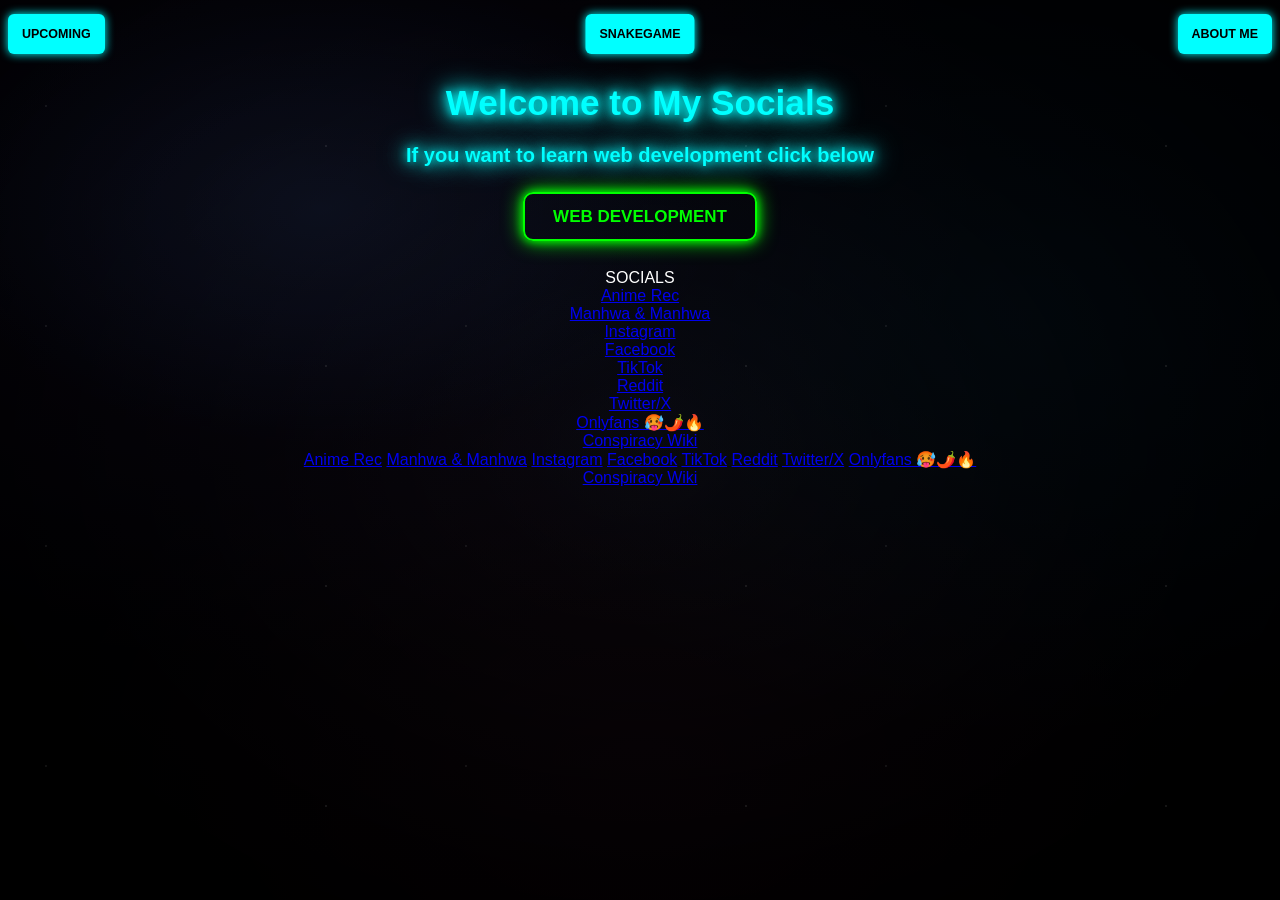
==== commit 7320080d: "Update index.html" ====
--- a/index.html
+++ b/index.html
@@ -9,22 +9,73 @@
         <a href="Upcomingnextproject.html" class="corner-btn left-btn">Upcoming</a>
         <a href="snakegame.html" class="corner-btn center-btn">Snakegame</a>
         <a href="About me.html" class="corner-btn right-btn">About me</a>
+
         <div class="container">
             <h1>Welcome to My Socials</h1>
             <h1>If you want to learn web development click below</h1>
             <a href="https://quaint-erigeron-05c.notion.site/Web-Development-14207b07f0b480189960db71a5a74158" class="web-dev-btn">Web Development</a>
-            <div class="links">
-                <a href="fav anime.html" class="social-link">Anime recommendation</a>
-                <a href="Manhwa&Manhwa.html" class="social-link">Manhwa &amp; Manhwa</a>
-                <a href="https://www.instagram.com/pixel_d.89/" class="social-link">Instagram</a>
-                <a href="https://www.facebook.com/share/16aVFWT7z6/" class="social-link">Facebook</a>
-                <a href="https://www.tiktok.com/@mr.theeviloverlord77?_r=1&_t=ZS-95VW1gerPqy" class="social-link">TikTok</a>
-                <a href="https://www.reddit.com/user/epexloard/" class="social-link">Reddit</a>
-                <a href="https://x.com/mreviloverloard" class="social-link">Twitter/X</a>
-                <a href="haha.html" class="social-link">Onlyfans🥵🌶️🔥</a>
-                <a href="conspiracy-wiki.html" class="social-link">Conspiracy Wiki</a>
+
+            <!-- =============================================
+                 DESKTOP: Solar System Orbit
+                 ============================================= -->
+            <div class="solar-system">
+                <!-- Orbit ring decoration -->
+                <div class="orbit-ring"></div>
+
+                <!-- Sun / center -->
+                <div class="sun">SOCIALS</div>
+
+                <!-- Orbit tracks — each wraps one planet link -->
+                <div class="orbit-track">
+                    <a href="fav anime.html" class="planet">Anime Rec</a>
+                </div>
+                <div class="orbit-track">
+                    <a href="Manhwa&Manhwa.html" class="planet">Manhwa &amp; Manhwa</a>
+                </div>
+                <div class="orbit-track">
+                    <a href="https://www.instagram.com/pixel_d.89/" class="planet">Instagram</a>
+                </div>
+                <div class="orbit-track">
+                    <a href="https://www.facebook.com/share/16aVFWT7z6/" class="planet">Facebook</a>
+                </div>
+                <div class="orbit-track">
+                    <a href="https://www.tiktok.com/@mr.theeviloverlord77?_r=1&_t=ZS-95VW1gerPqy" class="planet">TikTok</a>
+                </div>
+                <div class="orbit-track">
+                    <a href="https://www.reddit.com/user/epexloard/" class="planet">Reddit</a>
+                </div>
+                <div class="orbit-track">
+                    <a href="https://x.com/mreviloverloard" class="planet">Twitter/X</a>
+                </div>
+                <div class="orbit-track">
+                    <a href="haha.html" class="planet">Onlyfans 🥵🌶️🔥</a>
+                </div>
+            </div>
+
+            <!-- Extra links (desktop, shown below orbit) -->
+            <div class="extra-links">
+                <a href="conspiracy-wiki.html" class="extra-link">Conspiracy Wiki</a>
+            </div>
+
+            <!-- =============================================
+                 MOBILE: Grid layout
+                 ============================================= -->
+            <div class="mobile-links">
+                <a href="fav anime.html" class="mobile-link">Anime Rec</a>
+                <a href="Manhwa&Manhwa.html" class="mobile-link">Manhwa &amp; Manhwa</a>
+                <a href="https://www.instagram.com/pixel_d.89/" class="mobile-link">Instagram</a>
+                <a href="https://www.facebook.com/share/16aVFWT7z6/" class="mobile-link">Facebook</a>
+                <a href="https://www.tiktok.com/@mr.theeviloverlord77?_r=1&_t=ZS-95VW1gerPqy" class="mobile-link">TikTok</a>
+                <a href="https://www.reddit.com/user/epexloard/" class="mobile-link">Reddit</a>
+                <a href="https://x.com/mreviloverloard" class="mobile-link">Twitter/X</a>
+                <a href="haha.html" class="mobile-link">Onlyfans 🥵🌶️🔥</a>
+            </div>
+
+            <div class="extra-links-mobile">
+                <a href="conspiracy-wiki.html" class="extra-link-mobile">Conspiracy Wiki</a>
             </div>
         </div>
+
         <script src="galaxy.js" defer></script>
     </body>
 </html>
